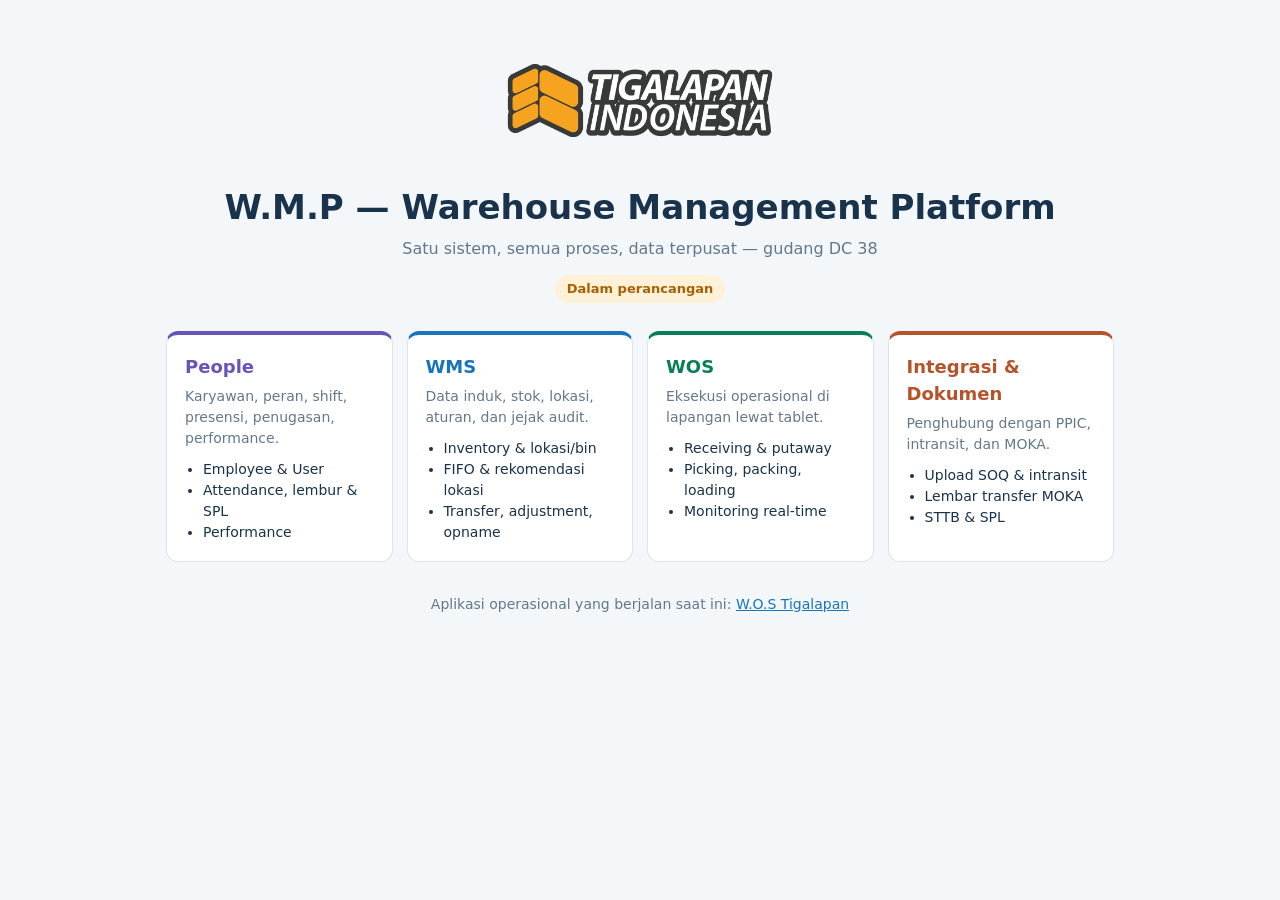
==== index.html @ 06f0fdd7 "W.M.P: kerangka awal, dokumen arsitektur, halaman penanda Co-Authored-By: Claude Sonnet 5.5 <noreply" ====
<!doctype html>
<html lang="id">
<head>
<meta charset="utf-8">
<meta name="viewport" content="width=device-width,initial-scale=1">
<title>W.M.P — Warehouse Management Platform</title>
<link rel="icon" type="image/png" href="assets/logo-tigalapan.png">
<style>
:root{--bg:#f4f7fa;--card:#fff;--ink:#18334b;--muted:#63788b;--line:#dbe5ed;--people:#6853b9;--wms:#1675bd;--wos:#087e5b;--brand:#b5532a}
@media(prefers-color-scheme:dark){:root:not([data-theme="light"]){--bg:#0f1b26;--card:#16283a;--ink:#e6eef6;--muted:#9bb0c3;--line:#26405a}}
*{box-sizing:border-box}
body{margin:0;background:var(--bg);color:var(--ink);font:16px/1.5 system-ui,-apple-system,Segoe UI,Roboto,Arial,sans-serif}
main{max-width:980px;margin:0 auto;padding:40px 16px 56px}
header{text-align:center;margin-bottom:28px}
header img{width:100%;max-width:300px;height:auto}
h1{margin:14px 0 4px;font-size:clamp(24px,5vw,34px)}
.sub{color:var(--muted);margin:0}
.badge{display:inline-block;margin-top:14px;padding:4px 12px;border-radius:999px;background:#fff1d7;color:#a95f00;font-size:13px;font-weight:600}
.grid{display:grid;grid-template-columns:repeat(auto-fit,minmax(210px,1fr));gap:14px;margin-top:28px}
.card{background:var(--card);border:1px solid var(--line);border-radius:12px;padding:18px;border-top:4px solid var(--c)}
.card h2{margin:0 0 6px;font-size:18px;color:var(--c)}
.card p{margin:0;color:var(--muted);font-size:14px}
.card ul{margin:10px 0 0;padding-left:18px;font-size:14px}
.foot{margin-top:32px;text-align:center;color:var(--muted);font-size:14px}
a{color:var(--wms)}
</style>
</head>
<body>
<main>
 <header>
  <img src="assets/logo-tigalapan.png" alt="Tigalapan Indonesia" width="1080" height="436">
  <h1>W.M.P — Warehouse Management Platform</h1>
  <p class="sub">Satu sistem, semua proses, data terpusat — gudang DC 38</p>
  <span class="badge">Dalam perancangan</span>
 </header>
 <section class="grid" aria-label="Modul platform">
  <article class="card" style="--c:var(--people)"><h2>People</h2><p>Karyawan, peran, shift, presensi, penugasan, performance.</p><ul><li>Employee &amp; User</li><li>Attendance, lembur &amp; SPL</li><li>Performance</li></ul></article>
  <article class="card" style="--c:var(--wms)"><h2>WMS</h2><p>Data induk, stok, lokasi, aturan, dan jejak audit.</p><ul><li>Inventory &amp; lokasi/bin</li><li>FIFO &amp; rekomendasi lokasi</li><li>Transfer, adjustment, opname</li></ul></article>
  <article class="card" style="--c:var(--wos)"><h2>WOS</h2><p>Eksekusi operasional di lapangan lewat tablet.</p><ul><li>Receiving &amp; putaway</li><li>Picking, packing, loading</li><li>Monitoring real-time</li></ul></article>
  <article class="card" style="--c:var(--brand)"><h2>Integrasi &amp; Dokumen</h2><p>Penghubung dengan PPIC, intransit, dan MOKA.</p><ul><li>Upload SOQ &amp; intransit</li><li>Lembar transfer MOKA</li><li>STTB &amp; SPL</li></ul></article>
 </section>
 <p class="foot">Aplikasi operasional yang berjalan saat ini: <a href="https://w-o-s-tigalapan-project.vercel.app">W.O.S Tigalapan</a></p>
</main>
</body>
</html>
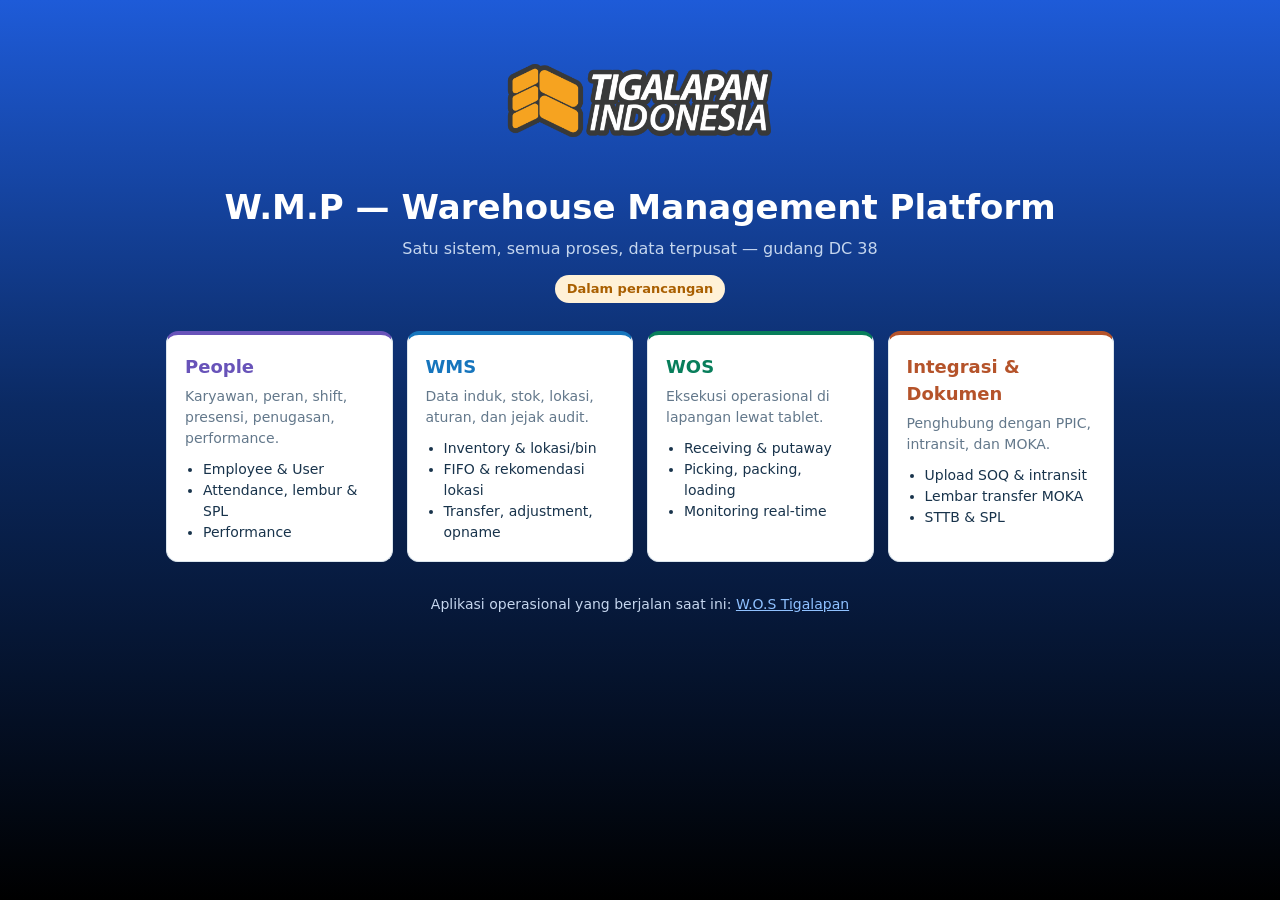
==== commit 1c2533c3: "Latar belakang biru gradasi hitam Co-Authored-By: Claude Sonnet 5.5 <noreply@anthropic.com>" ====
--- a/index.html
+++ b/index.html
@@ -9,20 +9,20 @@
 :root{--bg:#f4f7fa;--card:#fff;--ink:#18334b;--muted:#63788b;--line:#dbe5ed;--people:#6853b9;--wms:#1675bd;--wos:#087e5b;--brand:#b5532a}
 @media(prefers-color-scheme:dark){:root:not([data-theme="light"]){--bg:#0f1b26;--card:#16283a;--ink:#e6eef6;--muted:#9bb0c3;--line:#26405a}}
 *{box-sizing:border-box}
-body{margin:0;background:var(--bg);color:var(--ink);font:16px/1.5 system-ui,-apple-system,Segoe UI,Roboto,Arial,sans-serif}
+body{margin:0;min-height:100vh;background:#0a1f44;background:linear-gradient(180deg,#1e5bd8 0%,#0b2a63 45%,#000 100%) fixed;color:var(--ink);font:16px/1.5 system-ui,-apple-system,Segoe UI,Roboto,Arial,sans-serif}
 main{max-width:980px;margin:0 auto;padding:40px 16px 56px}
 header{text-align:center;margin-bottom:28px}
 header img{width:100%;max-width:300px;height:auto}
-h1{margin:14px 0 4px;font-size:clamp(24px,5vw,34px)}
-.sub{color:var(--muted);margin:0}
+h1{color:#fff;margin:14px 0 4px;font-size:clamp(24px,5vw,34px)}
+.sub{color:#c5d6ee;margin:0}
 .badge{display:inline-block;margin-top:14px;padding:4px 12px;border-radius:999px;background:#fff1d7;color:#a95f00;font-size:13px;font-weight:600}
 .grid{display:grid;grid-template-columns:repeat(auto-fit,minmax(210px,1fr));gap:14px;margin-top:28px}
 .card{background:var(--card);border:1px solid var(--line);border-radius:12px;padding:18px;border-top:4px solid var(--c)}
 .card h2{margin:0 0 6px;font-size:18px;color:var(--c)}
 .card p{margin:0;color:var(--muted);font-size:14px}
 .card ul{margin:10px 0 0;padding-left:18px;font-size:14px}
-.foot{margin-top:32px;text-align:center;color:var(--muted);font-size:14px}
-a{color:var(--wms)}
+.foot{margin-top:32px;text-align:center;color:#c5d6ee;font-size:14px}
+a{color:#8fc1ff}.card a{color:var(--wms)}
 </style>
 </head>
 <body>
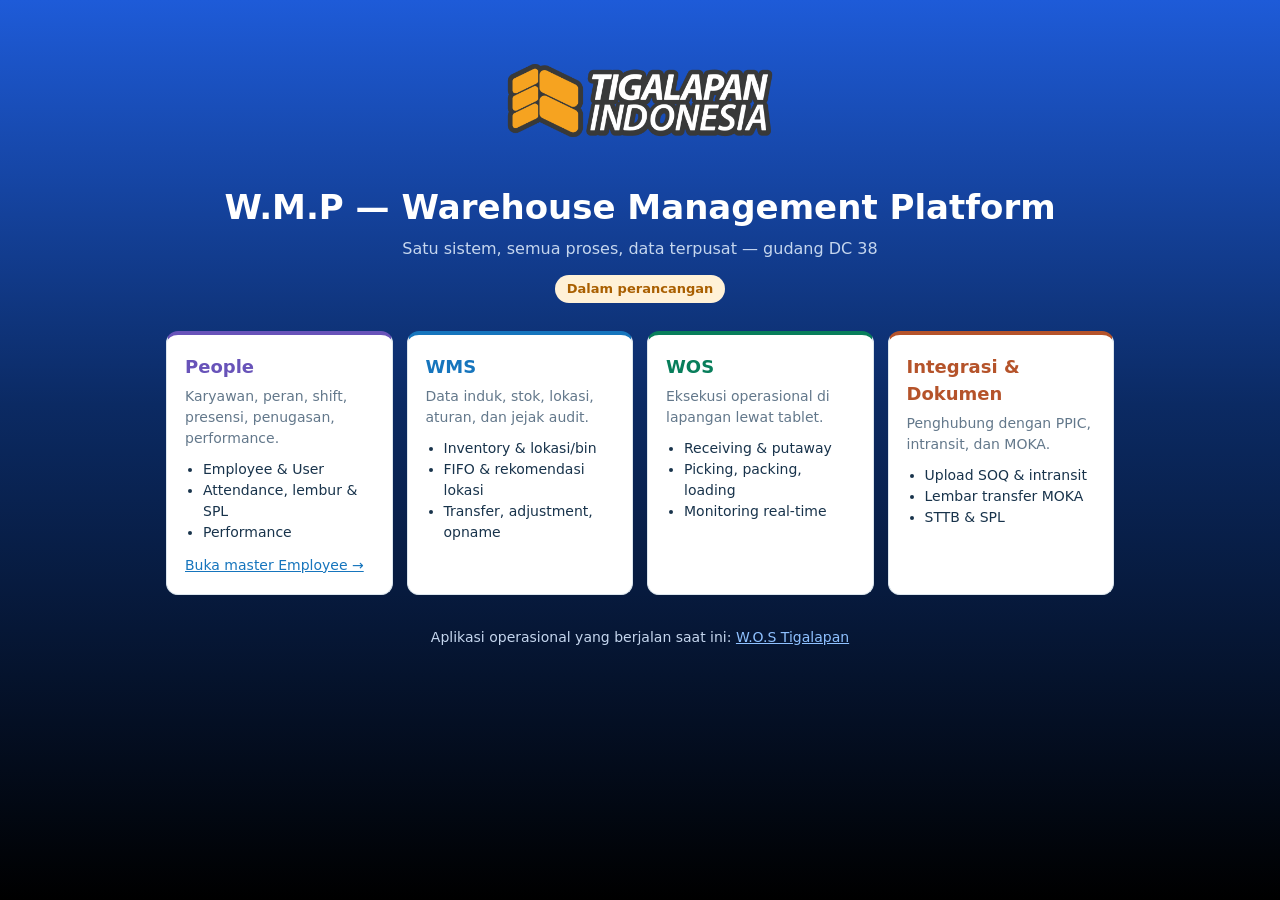
==== commit d0a283fb: "People: master Employee DC38 (26 karyawan), panel tambah/ubah; dokumentasi peran pusat pencatatan Co" ====
--- a/index.html
+++ b/index.html
@@ -34,7 +34,7 @@
   <span class="badge">Dalam perancangan</span>
  </header>
  <section class="grid" aria-label="Modul platform">
-  <article class="card" style="--c:var(--people)"><h2>People</h2><p>Karyawan, peran, shift, presensi, penugasan, performance.</p><ul><li>Employee &amp; User</li><li>Attendance, lembur &amp; SPL</li><li>Performance</li></ul></article>
+  <article class="card" style="--c:var(--people)"><h2>People</h2><p>Karyawan, peran, shift, presensi, penugasan, performance.</p><ul><li>Employee &amp; User</li><li>Attendance, lembur &amp; SPL</li><li>Performance</li></ul><p style="margin-top:12px"><a href="people.html">Buka master Employee →</a></p></article>
   <article class="card" style="--c:var(--wms)"><h2>WMS</h2><p>Data induk, stok, lokasi, aturan, dan jejak audit.</p><ul><li>Inventory &amp; lokasi/bin</li><li>FIFO &amp; rekomendasi lokasi</li><li>Transfer, adjustment, opname</li></ul></article>
   <article class="card" style="--c:var(--wos)"><h2>WOS</h2><p>Eksekusi operasional di lapangan lewat tablet.</p><ul><li>Receiving &amp; putaway</li><li>Picking, packing, loading</li><li>Monitoring real-time</li></ul></article>
   <article class="card" style="--c:var(--brand)"><h2>Integrasi &amp; Dokumen</h2><p>Penghubung dengan PPIC, intransit, dan MOKA.</p><ul><li>Upload SOQ &amp; intransit</li><li>Lembar transfer MOKA</li><li>STTB &amp; SPL</li></ul></article>
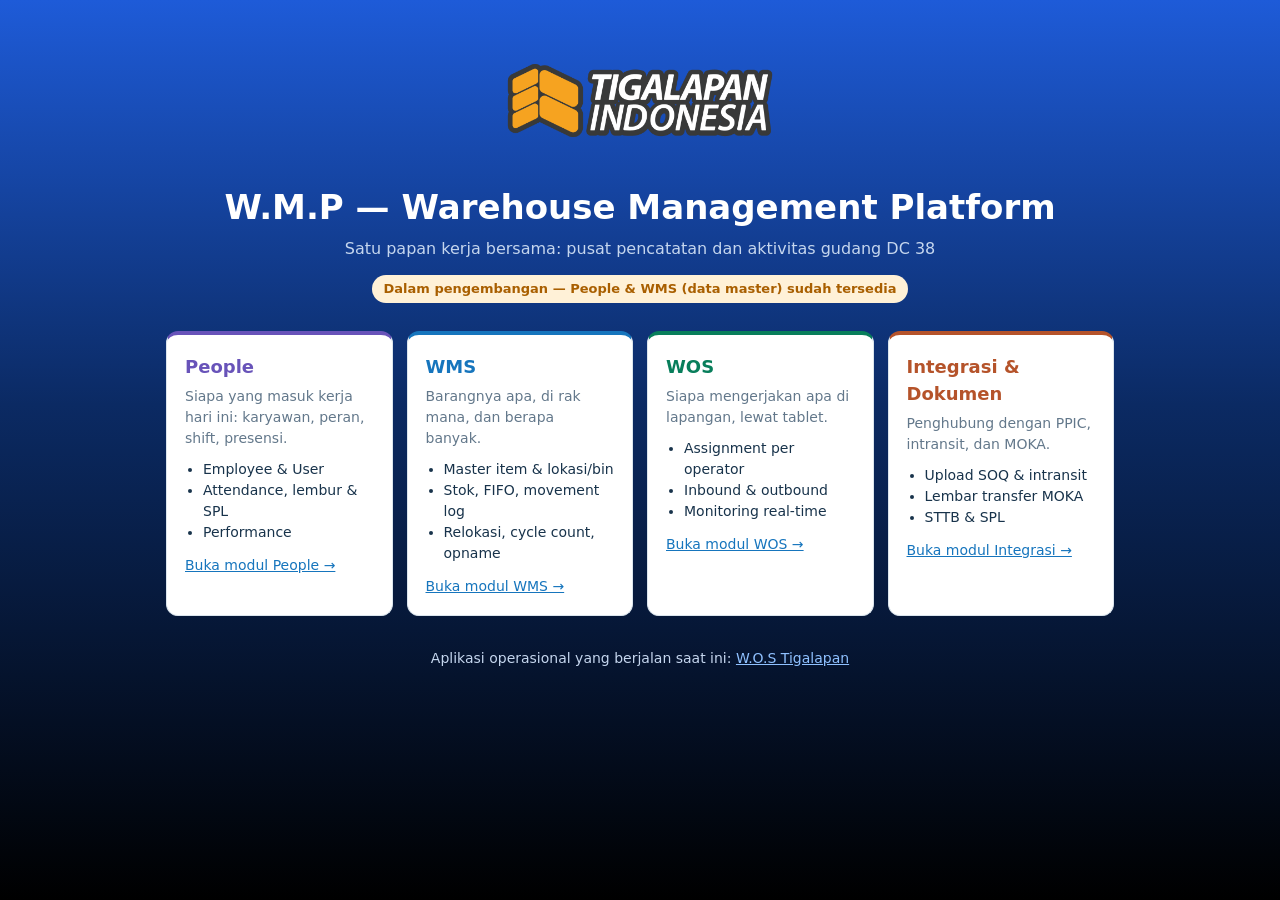
==== commit 370b9b82: "Struktur modul: hub People/WMS/WOS/Integrasi, WMS Master Item dan Lokasi & Stok dari spreadsheet DCT" ====
--- a/index.html
+++ b/index.html
@@ -30,14 +30,14 @@
  <header>
   <img src="assets/logo-tigalapan.png" alt="Tigalapan Indonesia" width="1080" height="436">
   <h1>W.M.P — Warehouse Management Platform</h1>
-  <p class="sub">Satu sistem, semua proses, data terpusat — gudang DC 38</p>
-  <span class="badge">Dalam perancangan</span>
+  <p class="sub">Satu papan kerja bersama: pusat pencatatan dan aktivitas gudang DC 38</p>
+  <span class="badge">Dalam pengembangan — People &amp; WMS (data master) sudah tersedia</span>
  </header>
  <section class="grid" aria-label="Modul platform">
-  <article class="card" style="--c:var(--people)"><h2>People</h2><p>Karyawan, peran, shift, presensi, penugasan, performance.</p><ul><li>Employee &amp; User</li><li>Attendance, lembur &amp; SPL</li><li>Performance</li></ul><p style="margin-top:12px"><a href="people.html">Buka master Employee →</a></p></article>
-  <article class="card" style="--c:var(--wms)"><h2>WMS</h2><p>Data induk, stok, lokasi, aturan, dan jejak audit.</p><ul><li>Inventory &amp; lokasi/bin</li><li>FIFO &amp; rekomendasi lokasi</li><li>Transfer, adjustment, opname</li></ul></article>
-  <article class="card" style="--c:var(--wos)"><h2>WOS</h2><p>Eksekusi operasional di lapangan lewat tablet.</p><ul><li>Receiving &amp; putaway</li><li>Picking, packing, loading</li><li>Monitoring real-time</li></ul></article>
-  <article class="card" style="--c:var(--brand)"><h2>Integrasi &amp; Dokumen</h2><p>Penghubung dengan PPIC, intransit, dan MOKA.</p><ul><li>Upload SOQ &amp; intransit</li><li>Lembar transfer MOKA</li><li>STTB &amp; SPL</li></ul></article>
+  <article class="card" style="--c:var(--people)"><h2>People</h2><p>Siapa yang masuk kerja hari ini: karyawan, peran, shift, presensi.</p><ul><li>Employee &amp; User</li><li>Attendance, lembur &amp; SPL</li><li>Performance</li></ul><p style="margin-top:12px"><a href="people.html">Buka modul People →</a></p></article>
+  <article class="card" style="--c:var(--wms)"><h2>WMS</h2><p>Barangnya apa, di rak mana, dan berapa banyak.</p><ul><li>Master item &amp; lokasi/bin</li><li>Stok, FIFO, movement log</li><li>Relokasi, cycle count, opname</li></ul><p style="margin-top:12px"><a href="wms.html">Buka modul WMS →</a></p></article>
+  <article class="card" style="--c:var(--wos)"><h2>WOS</h2><p>Siapa mengerjakan apa di lapangan, lewat tablet.</p><ul><li>Assignment per operator</li><li>Inbound &amp; outbound</li><li>Monitoring real-time</li></ul><p style="margin-top:12px"><a href="wos.html">Buka modul WOS →</a></p></article>
+  <article class="card" style="--c:var(--brand)"><h2>Integrasi &amp; Dokumen</h2><p>Penghubung dengan PPIC, intransit, dan MOKA.</p><ul><li>Upload SOQ &amp; intransit</li><li>Lembar transfer MOKA</li><li>STTB &amp; SPL</li></ul><p style="margin-top:12px"><a href="integrasi.html">Buka modul Integrasi →</a></p></article>
  </section>
  <p class="foot">Aplikasi operasional yang berjalan saat ini: <a href="https://w-o-s-tigalapan-project.vercel.app">W.O.S Tigalapan</a></p>
 </main>
